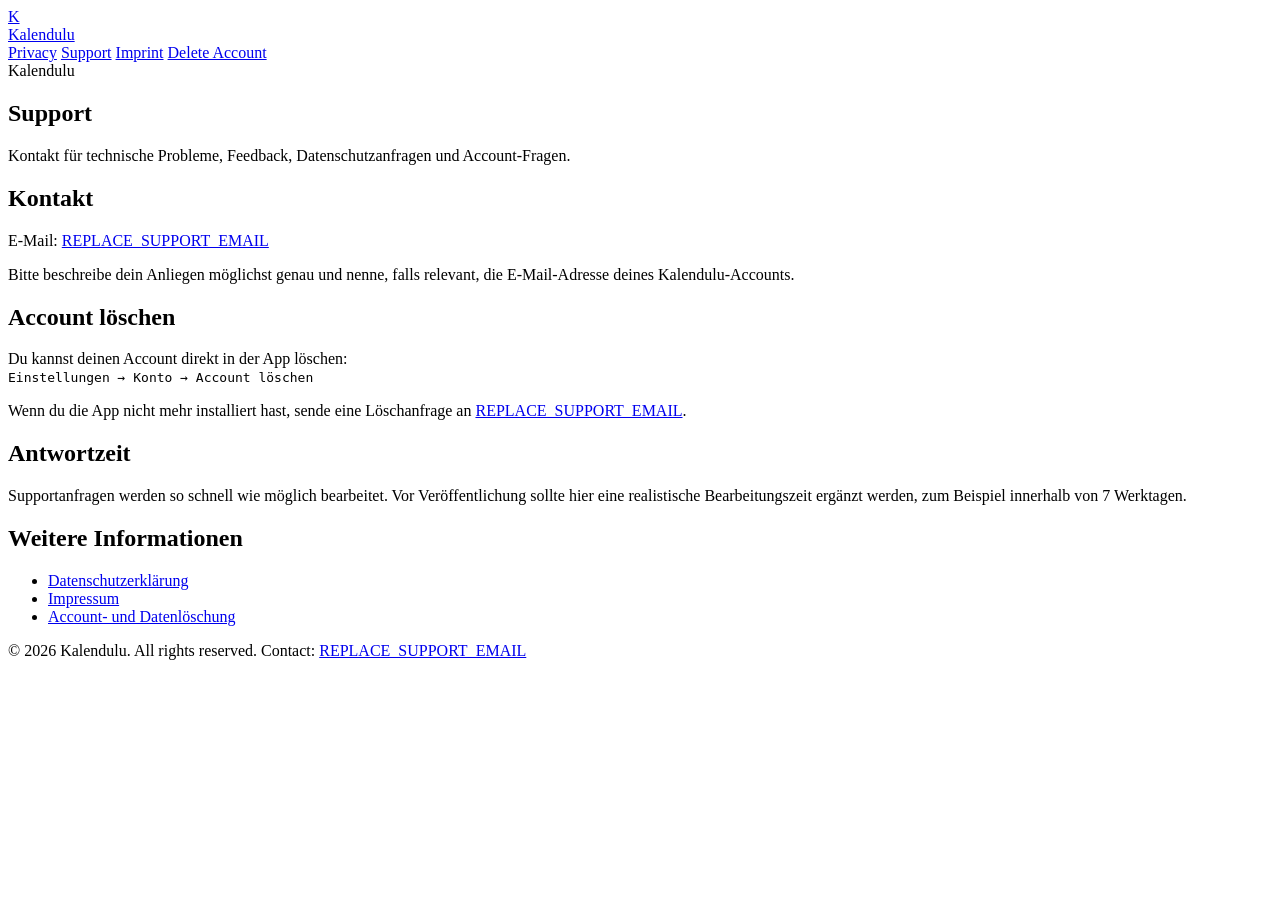
==== public/support/index.html @ 3440537e "1" ====
<!doctype html>
<html lang="de">
<head>
  <meta charset="utf-8">
  <meta name="viewport" content="width=device-width, initial-scale=1">
  <title>Kalendulu – Support</title>
  <meta name="description" content="Support und Kontakt für Kalendulu.">
  <meta name="robots" content="index,follow">
  <link rel="stylesheet" href="/assets/styles.css">
</head>
<body>
  <div class="site-shell">
    
      <div class="nav">
        <div class="nav-inner">
          <a class="brand" href="/">
            <div class="brand-mark"><span>K</span></div>
            <span>Kalendulu</span>
          </a>
          <div class="nav-links">
            <a href="/privacy/">Privacy</a>
            <a href="/support/">Support</a>
            <a href="/imprint/">Imprint</a>
            <a href="/delete-account/">Delete Account</a>
          </div>
        </div>
      </div>
    
    <main class="main">
      
<section class="page">
  <div class="eyebrow">Kalendulu</div>
  <h1>Support</h1>
  <p class="lead">Kontakt für technische Probleme, Feedback, Datenschutzanfragen und Account-Fragen.</p>

  <section class="legal-section">
    <h2>Kontakt</h2>
    <p>
      E-Mail: <a href="mailto:REPLACE_SUPPORT_EMAIL">REPLACE_SUPPORT_EMAIL</a>
    </p>
    <p>
      Bitte beschreibe dein Anliegen möglichst genau und nenne, falls relevant, die E-Mail-Adresse deines Kalendulu-Accounts.
    </p>
  </section>

  <section class="legal-section">
    <h2>Account löschen</h2>
    <p>
      Du kannst deinen Account direkt in der App löschen:
      <br><code>Einstellungen → Konto → Account löschen</code>
    </p>
    <p>
      Wenn du die App nicht mehr installiert hast, sende eine Löschanfrage an
      <a href="mailto:REPLACE_SUPPORT_EMAIL">REPLACE_SUPPORT_EMAIL</a>.
    </p>
  </section>

  <section class="legal-section">
    <h2>Antwortzeit</h2>
    <p>
      Supportanfragen werden so schnell wie möglich bearbeitet. Vor Veröffentlichung sollte hier eine realistische Bearbeitungszeit ergänzt werden,
      zum Beispiel innerhalb von 7 Werktagen.
    </p>
  </section>

  <section class="legal-section">
    <h2>Weitere Informationen</h2>
    <ul>
      <li><a href="/privacy/">Datenschutzerklärung</a></li>
      <li><a href="/imprint/">Impressum</a></li>
      <li><a href="/delete-account/">Account- und Datenlöschung</a></li>
    </ul>
  </section>
</section>

    </main>
    
      <footer class="footer">
        <div class="footer-inner">
          <span>© 2026 Kalendulu. All rights reserved.</span>
          <span class="small">Contact: <a href="mailto:REPLACE_SUPPORT_EMAIL">REPLACE_SUPPORT_EMAIL</a></span>
        </div>
      </footer>
    
  </div>
</body>
</html>
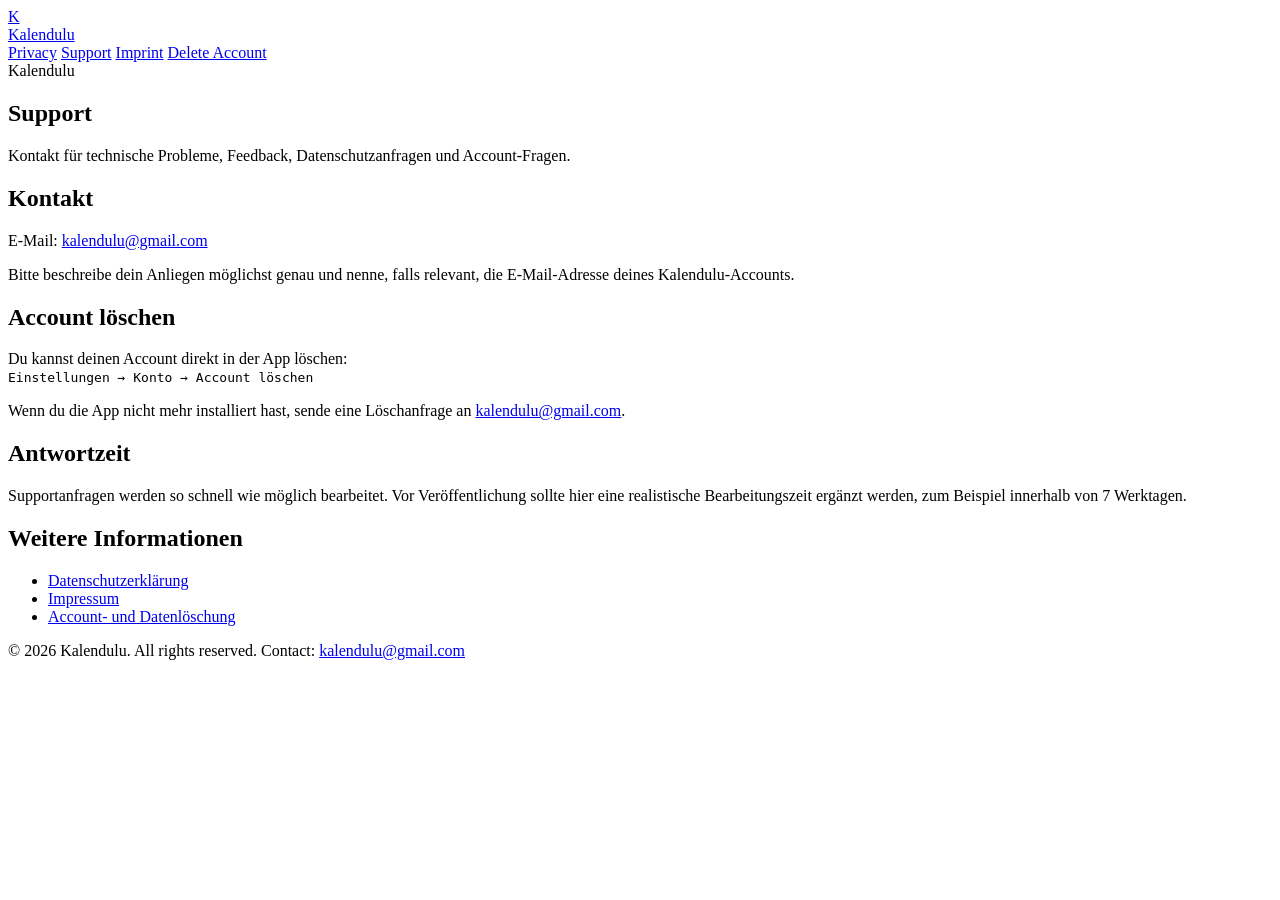
==== commit 9f29f7e4: "commit mit allen Email fixes" ====
--- a/public/support/index.html
+++ b/public/support/index.html
@@ -36,7 +36,7 @@
   <section class="legal-section">
     <h2>Kontakt</h2>
     <p>
-      E-Mail: <a href="mailto:REPLACE_SUPPORT_EMAIL">REPLACE_SUPPORT_EMAIL</a>
+      E-Mail: <a href="mailto:REPLACE_SUPPORT_EMAIL">kalendulu@gmail.com</a>
     </p>
     <p>
       Bitte beschreibe dein Anliegen möglichst genau und nenne, falls relevant, die E-Mail-Adresse deines Kalendulu-Accounts.
@@ -51,7 +51,7 @@
     </p>
     <p>
       Wenn du die App nicht mehr installiert hast, sende eine Löschanfrage an
-      <a href="mailto:REPLACE_SUPPORT_EMAIL">REPLACE_SUPPORT_EMAIL</a>.
+      <a href="mailto:REPLACE_SUPPORT_EMAIL">kalendulu@gmail.com</a>.
     </p>
   </section>
 
@@ -78,7 +78,7 @@
       <footer class="footer">
         <div class="footer-inner">
           <span>© 2026 Kalendulu. All rights reserved.</span>
-          <span class="small">Contact: <a href="mailto:REPLACE_SUPPORT_EMAIL">REPLACE_SUPPORT_EMAIL</a></span>
+          <span class="small">Contact: <a href="mailto:REPLACE_SUPPORT_EMAIL">kalendulu@gmail.com</a></span>
         </div>
       </footer>
     
